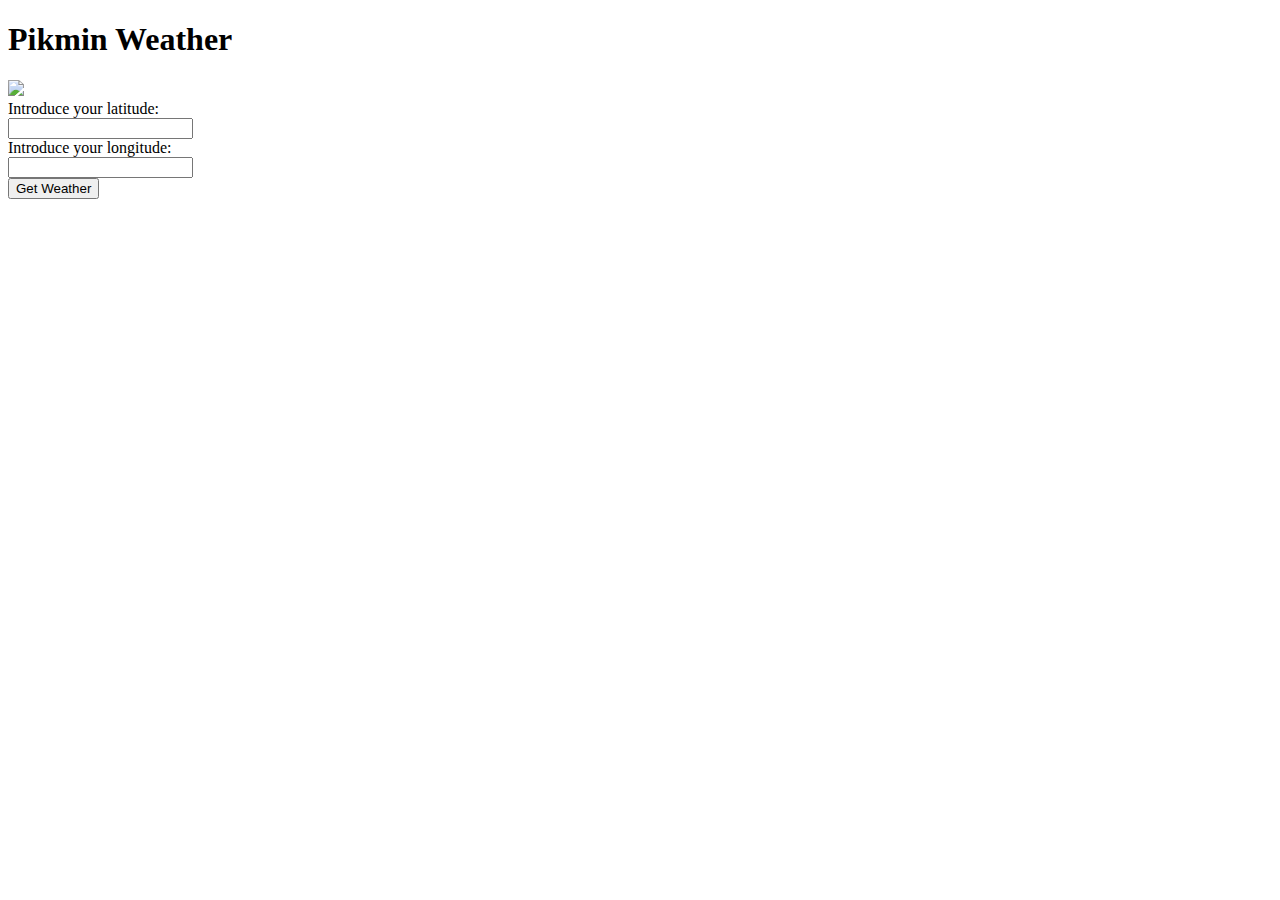
==== Web/pikminWeather/index.html @ f43abc3b "Create index.html" ====
<!DOCTYPE html>
<html lang="en">
<head>
    <meta charset="UTF-8">
    <meta name="viewport" content="width=device-width, initial-scale=1.0">
    <title>Document</title>
    <link rel="stylesheet" href="./css/estilos.css">
</head>
<body>
    <header>
        <audio src="pikmin-gcn.mp3" autoplay="true"></audio>
        <h1>Pikmin Weather</h1>
        <img src="35460.png">
    </header>
    <section id="Formulario">
        <form id="formUbicacion">
            <label for="flat">Introduce your latitude:</label><br>
            <input type="float" id="flat" name="flat"><br>
            <label for="flon">Introduce your longitude:</label><br>
            <input type="float" id="flon" name="flon"><br>
            <button type="submit" >Get Weather</button>
        </form>
    </section>
    <section id="clima">
    </section>
    <script src="./js/script.js"></script>
</body>
</html>
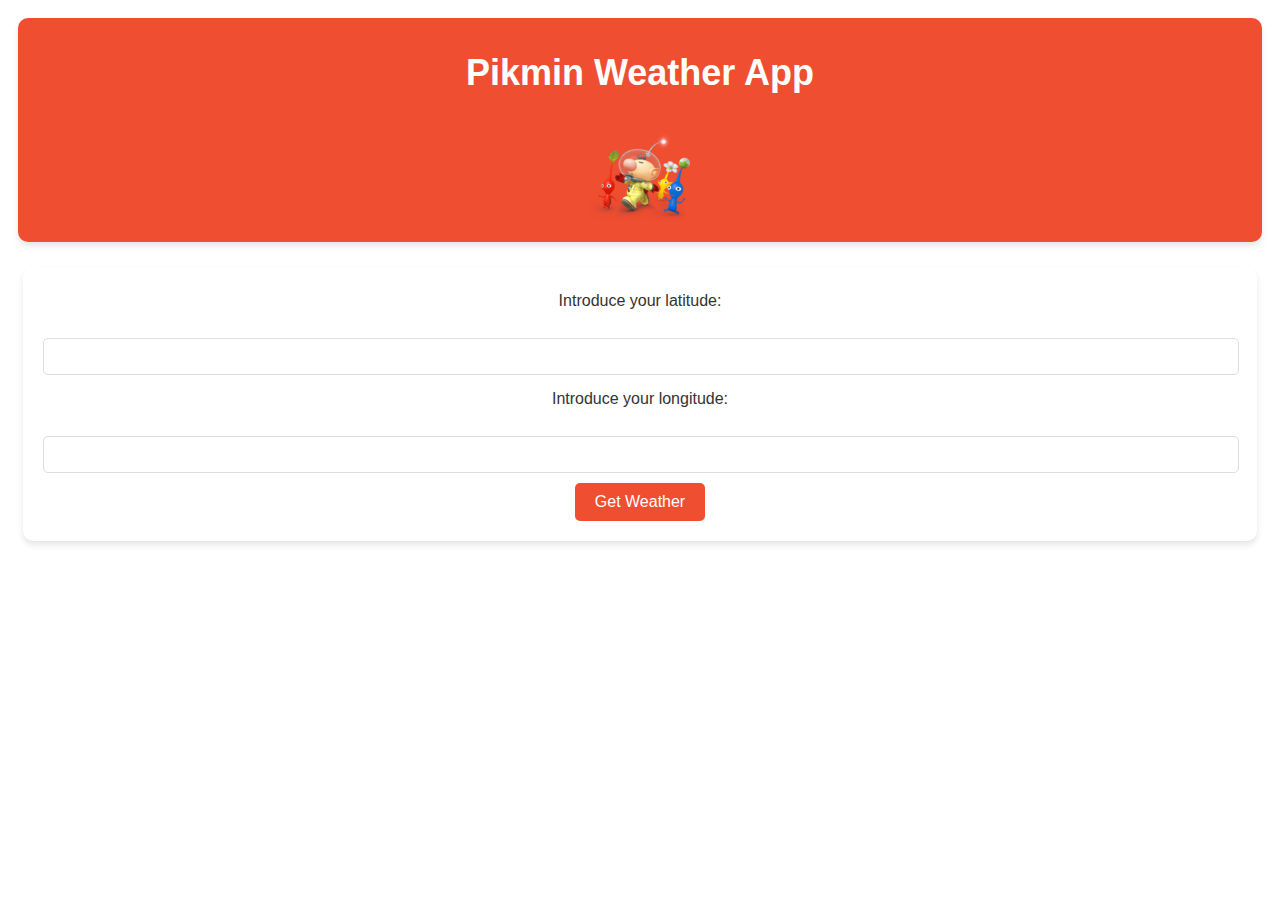
==== commit d721bd77: "Update index.html" ====
--- a/Web/pikminWeather/index.html
+++ b/Web/pikminWeather/index.html
@@ -3,13 +3,13 @@
 <head>
     <meta charset="UTF-8">
     <meta name="viewport" content="width=device-width, initial-scale=1.0">
-    <title>Document</title>
+    <title>Pikmin Weather App</title>
     <link rel="stylesheet" href="./css/estilos.css">
 </head>
 <body>
     <header>
         <audio src="pikmin-gcn.mp3" autoplay="true"></audio>
-        <h1>Pikmin Weather</h1>
+        <h1>Pikmin Weather App</h1>
         <img src="35460.png">
     </header>
     <section id="Formulario">
--- a/Web/pikminWeather/css/estilos.css
+++ b/Web/pikminWeather/css/estilos.css
@@ -0,0 +1,55 @@
+* {
+    font-family: Impact, Haettenschweiler, 'Arial Narrow Bold', sans-serif;
+    text-align: center;
+    padding: 5px;
+}
+
+header {
+    background-color: #f04e31;
+    color: #fff;
+    padding: 5px;
+    text-align: center;
+    border-radius: 10px;
+    box-shadow: 0px 4px 6px rgba(0, 0, 0, 0.1);
+}
+
+header h1 {
+    font-family: 'Trebuchet MS', sans-serif;
+    font-size: 36px;
+}
+
+form {
+    background-color: #fff;
+    padding: 20px;
+    border-radius: 10px;
+    box-shadow: 0px 4px 6px rgba(0, 0, 0, 0.1);
+    margin-top: 20px;
+}
+
+form label {
+    display: block;
+    margin-bottom: 5px;
+    color: #333;
+}
+
+form input[type="float"] {
+    width: calc(100% - 20px);
+    padding: 10px;
+    border: 1px solid #ddd;
+    border-radius: 5px;
+    margin-bottom: 10px;
+}
+form button {
+    background-color: #f04e31;
+    color: #fff;
+    padding: 10px 20px;
+    border: none;
+    border-radius: 5px;
+    cursor: pointer;
+    font-size: 16px;
+    transition: background-color 0.3s ease;
+}
+
+form button:hover {
+    background-color: #ff7761;
+}
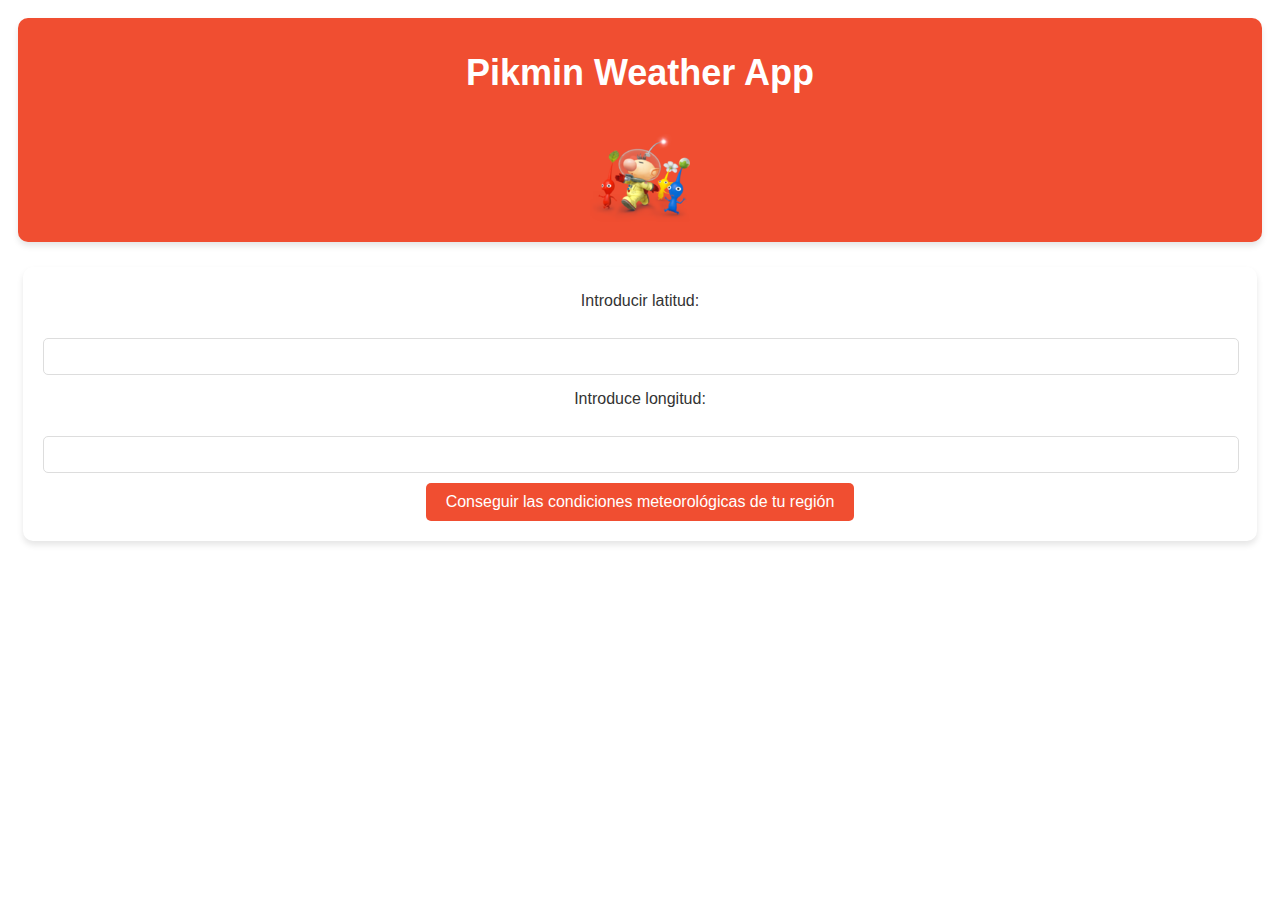
==== commit 05bfd273: "Update index.html" ====
--- a/Web/pikminWeather/index.html
+++ b/Web/pikminWeather/index.html
@@ -14,11 +14,11 @@
     </header>
     <section id="Formulario">
         <form id="formUbicacion">
-            <label for="flat">Introduce your latitude:</label><br>
+            <label for="flat">Introducir latitud:</label><br>
             <input type="float" id="flat" name="flat"><br>
-            <label for="flon">Introduce your longitude:</label><br>
+            <label for="flon">Introduce longitud:</label><br>
             <input type="float" id="flon" name="flon"><br>
-            <button type="submit" >Get Weather</button>
+            <button type="submit">Conseguir las condiciones meteorológicas de tu región</button>
         </form>
     </section>
     <section id="clima">
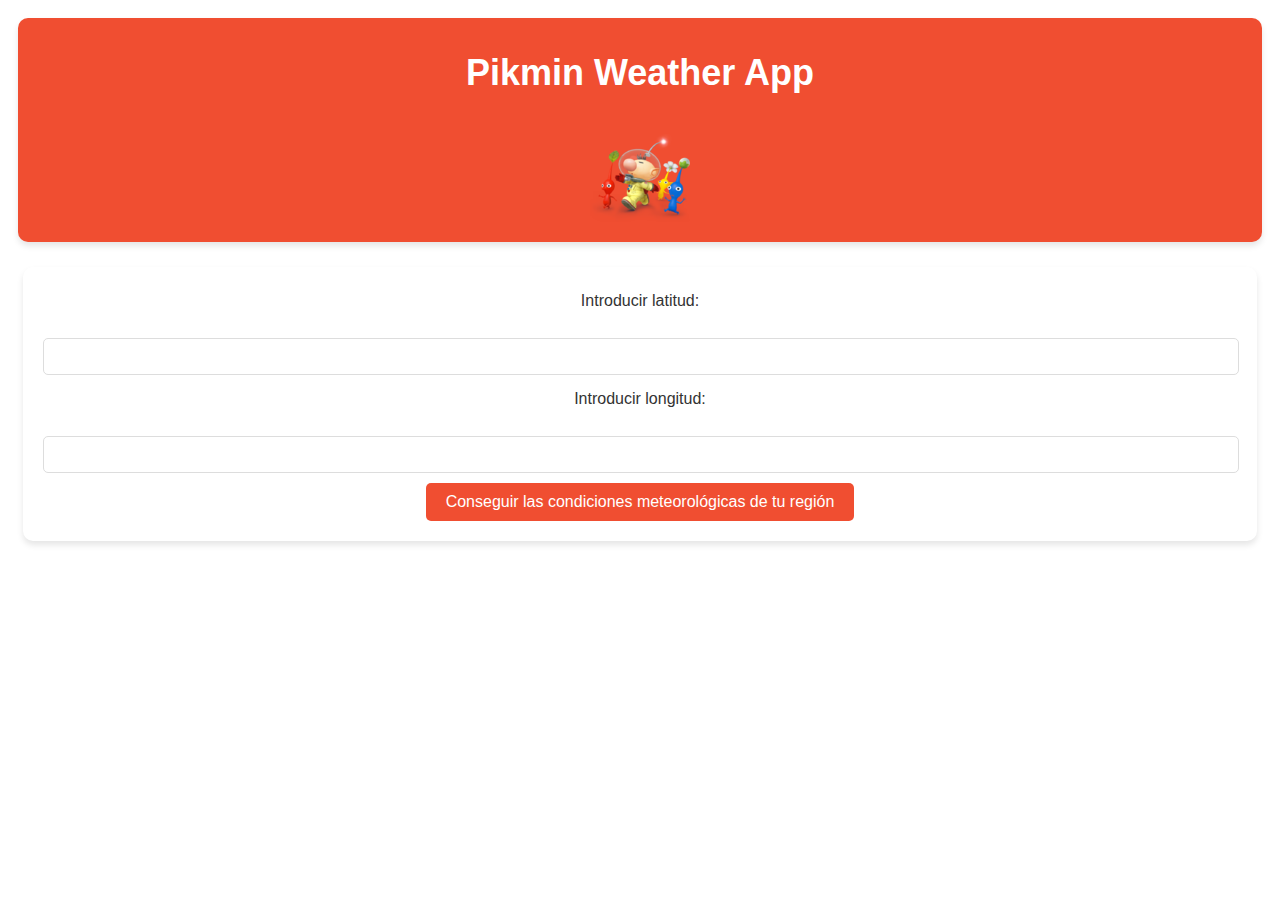
==== commit 55843d13: "Update index.html" ====
--- a/Web/pikminWeather/index.html
+++ b/Web/pikminWeather/index.html
@@ -16,7 +16,7 @@
         <form id="formUbicacion">
             <label for="flat">Introducir latitud:</label><br>
             <input type="float" id="flat" name="flat"><br>
-            <label for="flon">Introduce longitud:</label><br>
+            <label for="flon">Introducir longitud:</label><br>
             <input type="float" id="flon" name="flon"><br>
             <button type="submit">Conseguir las condiciones meteorológicas de tu región</button>
         </form>
